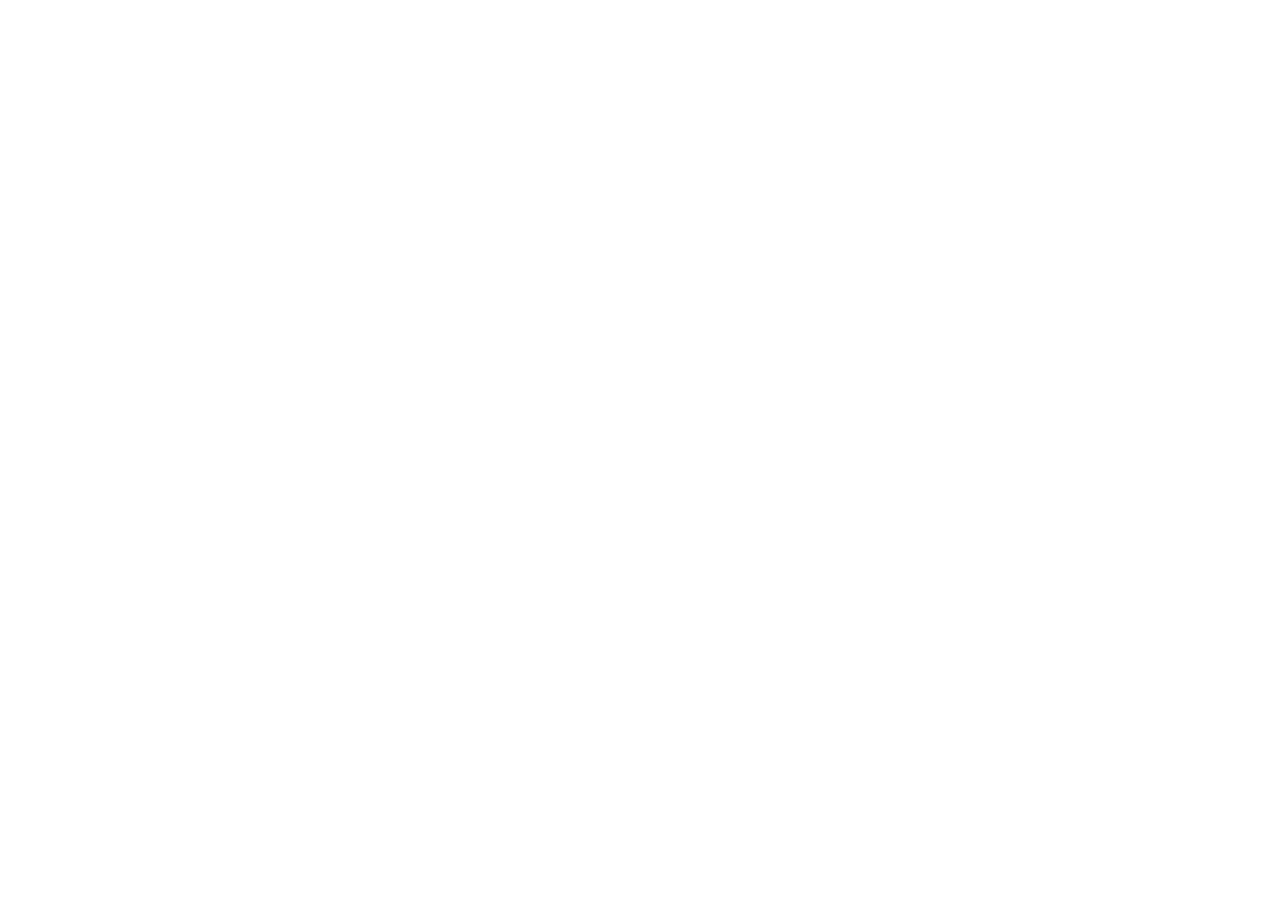
==== src/html/index.html @ c3bbf48b "feat: add sctructure project" ====
<!DOCTYPE html>
<html lang="ru">

<head>
	<meta charset="UTF-8">
	<meta name="viewport" content="width=device-width, initial-scale=1.0">
	<title>Document</title>
	<link rel="stylesheet" href="https://cdn.jsdelivr.net/npm/swiper@11/swiper-bundle.min.css" />
	<link rel="stylesheet" href="/css/main.min.css">

</head>

<body>

	

	<script src="https://cdn.jsdelivr.net/npm/swiper@11/swiper-bundle.min.js"></script>
	<script src="/js/main.js"></script>
</body>

</html>
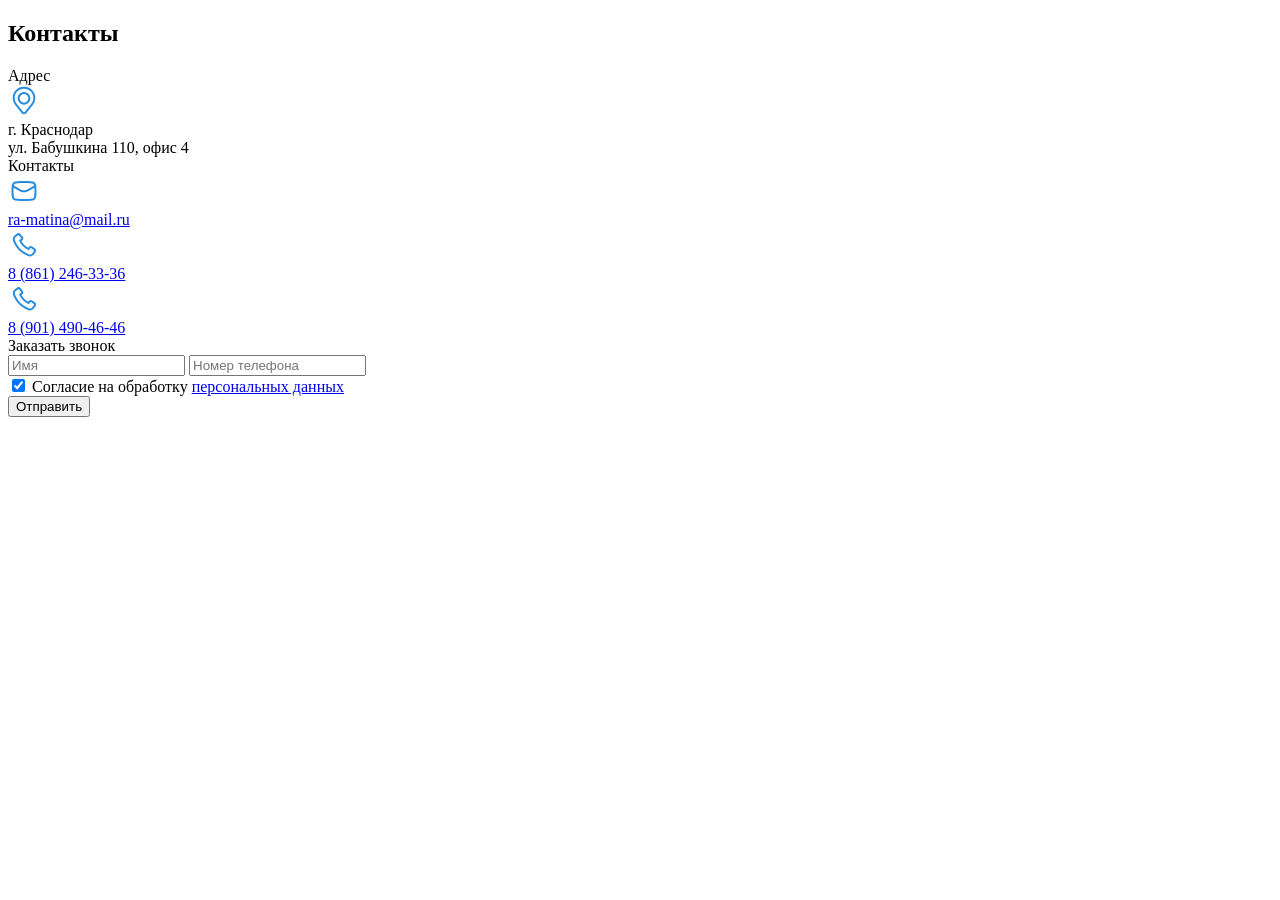
==== commit 76cc27ae: "feat: add contacts section, form" ====
--- a/src/html/index.html
+++ b/src/html/index.html
@@ -6,13 +6,79 @@
 	<meta name="viewport" content="width=device-width, initial-scale=1.0">
 	<title>Document</title>
 	<link rel="stylesheet" href="https://cdn.jsdelivr.net/npm/swiper@11/swiper-bundle.min.css" />
+	<link rel="preconnect" href="https://fonts.googleapis.com">
+	<link rel="preconnect" href="https://fonts.gstatic.com" crossorigin>
+	<link href="https://fonts.googleapis.com/css2?family=Open+Sans:ital,wght@0,300..800;1,300..800&display=swap"
+		rel="stylesheet">
 	<link rel="stylesheet" href="/css/main.min.css">
 
 </head>
 
 <body>
 
-	
+	<main class="main">
+		<section class="contacts">
+			<div class="container">
+				<div class="contacts-inner">
+					<div class="contacts-inner__decor"></div>
+					<div class="contacts-info">
+						<h2 class="contacts-info__title title">Контакты</h2>
+						<div class="contacts-group">
+							<div class="contacts-group__label">Адрес</div>
+							<div class="contacts-group-item">
+								<div class="contacts-group-item__icon">
+									<img src="../img/location.svg" alt="">
+								</div>
+								<div class="contacts-group-item__value">г. Краснодар <br> ул. Бабушкина 110, офис 4
+								</div>
+							</div>
+						</div>
+						<div class="contacts-group">
+							<div class="contacts-group__label">Контакты</div>
+							<div class="contacts-group-item">
+								<div class="contacts-group-item__icon">
+									<img src="../img/mail.svg" alt="">
+								</div>
+								<div class="contacts-group-item__value">
+									<a href="mailto:ra-matina@mail.ru">ra-matina@mail.ru</a>
+								</div>
+							</div>
+							<div class="contacts-group-item">
+								<div class="contacts-group-item__icon">
+									<img src="../img/phone.svg" alt="">
+								</div>
+								<div class="contacts-group-item__value">
+									<a href="tel:88612463336">8 (861) 246-33-36</a>
+								</div>
+							</div>
+							<div class="contacts-group-item">
+								<div class="contacts-group-item__icon">
+									<img src="../img/phone.svg" alt="">
+								</div>
+								<div class="contacts-group-item__value">
+									<a href="tel:+79014904646">8 (901) 490-46-46</a>
+								</div>
+							</div>
+						</div>
+					</div>
+					<form class="contacts-form" action="#" method="POST">
+						<div class="contacts-form__title">Заказать звонок</div>
+						<input class="contacts-form__field" type="text" name="name" placeholder="Имя">
+						<input class="contacts-form__field" type="tel" name="phone" placeholder="Номер телефона">
+						<div class="contacts-form-checkbox">
+							<input class="contacts-form-checkbox__input" type="checkbox" id="checkbox" checked>
+							<label class="contacts-form-checkbox__label" for="checkbox">
+								Согласие на обработку <a href="#">персональных данных</a>
+							</label>
+						</div>
+						<button class="contacts-form__button button">Отправить</button>
+					</form>
+				</div>
+			</div>
+		</section>
+		<!-- /.contacts -->
+	</main>
+	<!-- /.main -->
 
 	<script src="https://cdn.jsdelivr.net/npm/swiper@11/swiper-bundle.min.js"></script>
 	<script src="/js/main.js"></script>
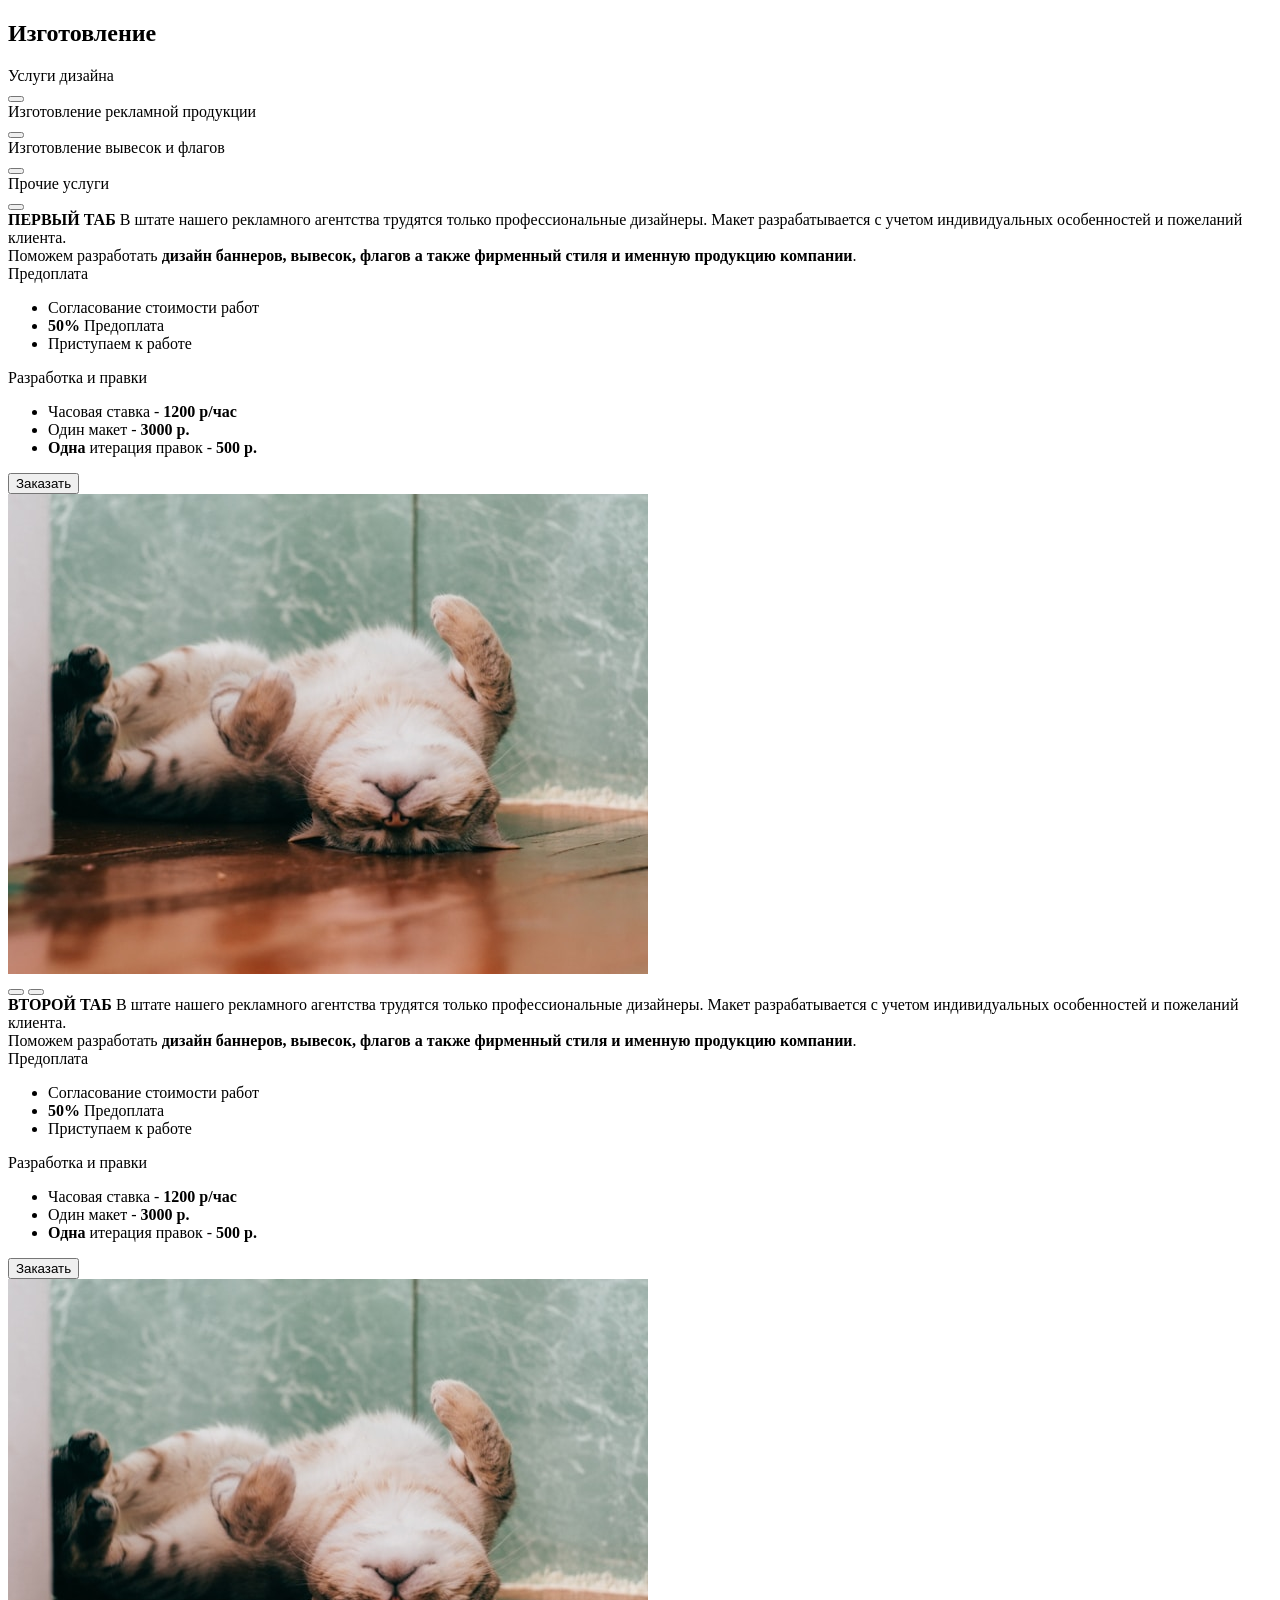
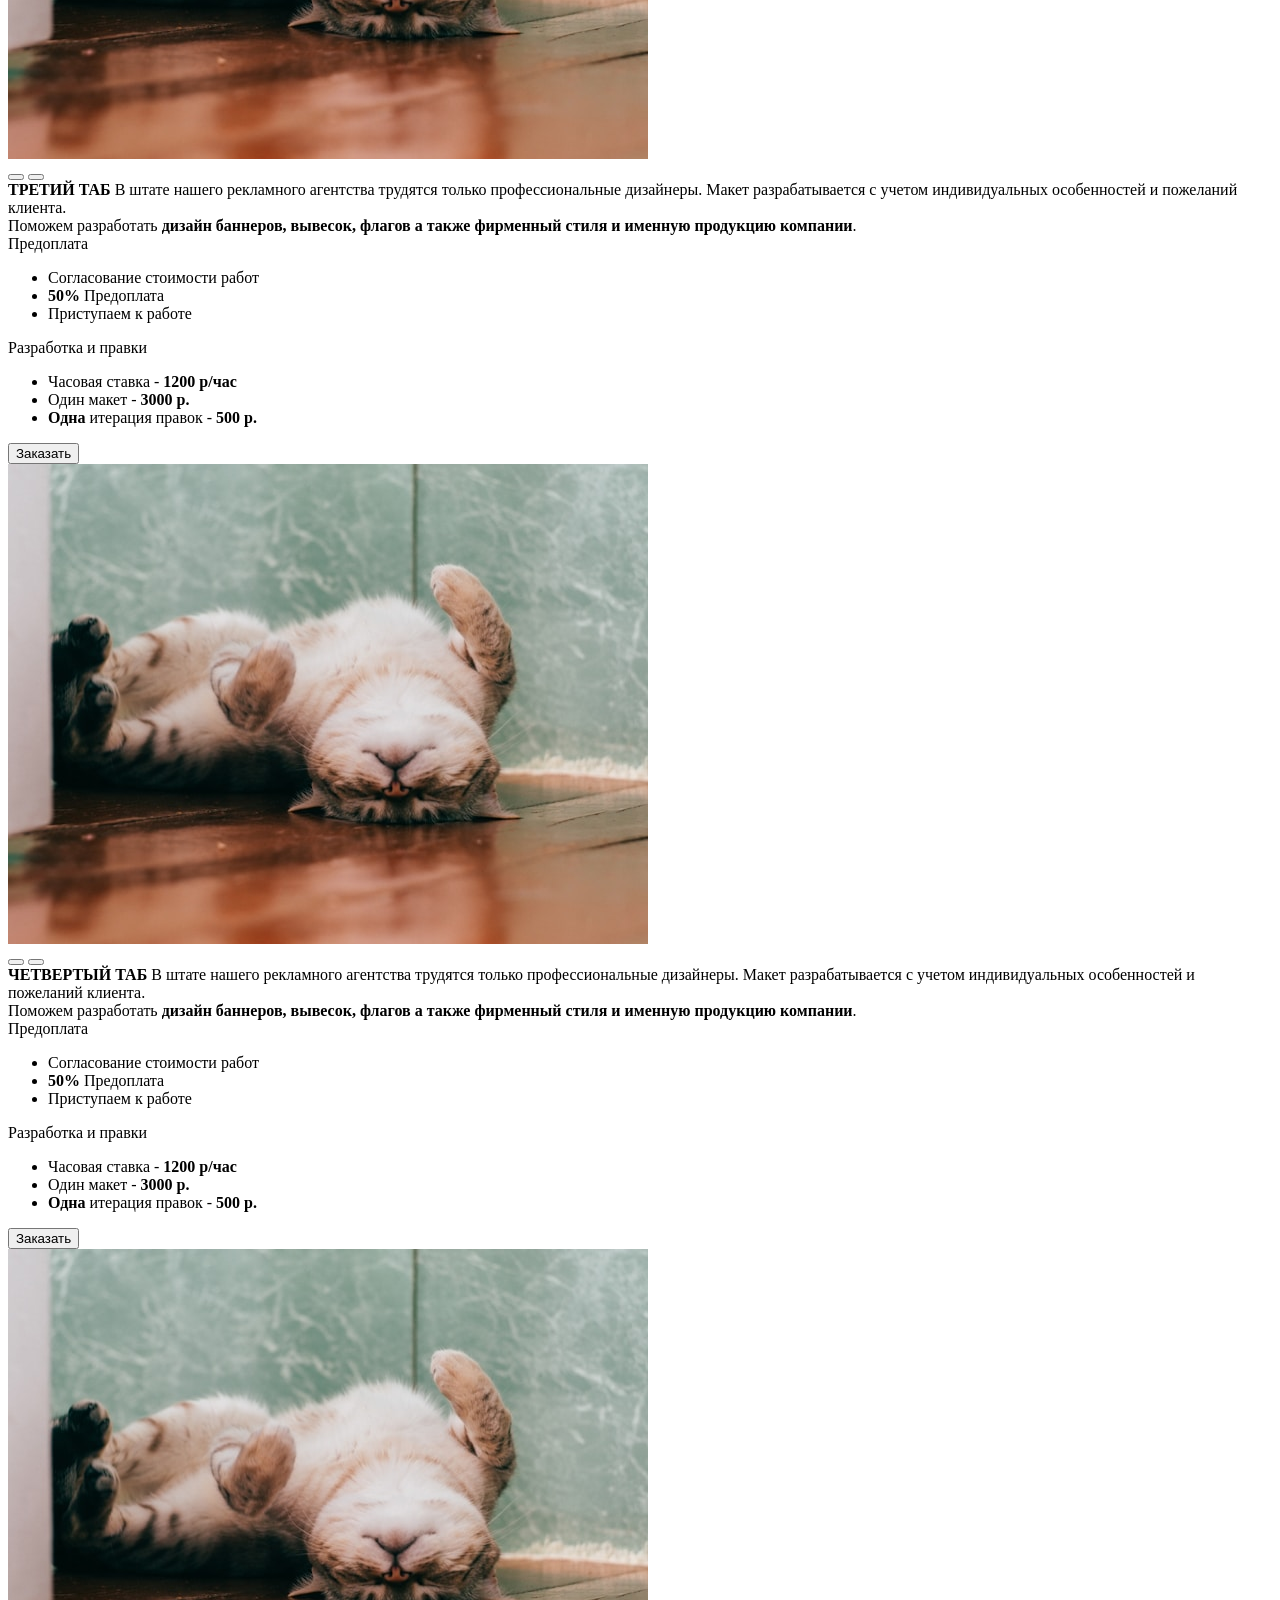
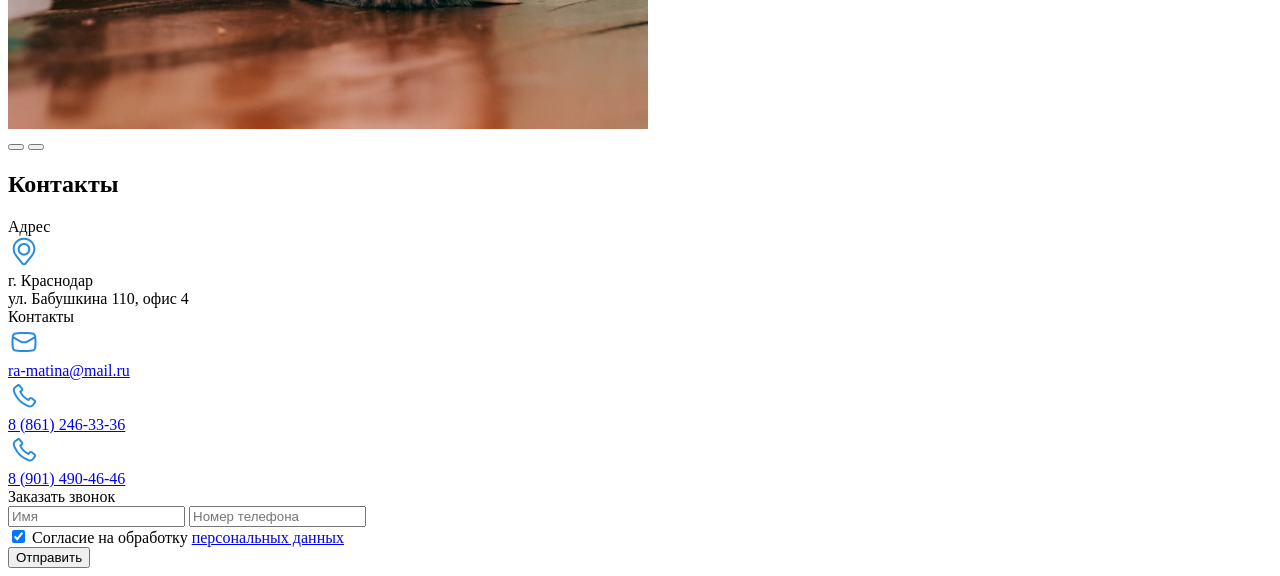
==== commit 01b2ee97: "feat: add tabs section" ====
--- a/src/html/index.html
+++ b/src/html/index.html
@@ -17,6 +17,231 @@
 <body>
 
 	<main class="main">
+		<section class="services">
+			<div class="container">
+				<div class="services-inner">
+					<h2 class="services__title title">Изготовление</h2>
+					<div class="services-tabs">
+						<div class="services-tabs-item active" data-tab="1">
+							<div class="services-tabs-item__icon"></div>
+							<div class="services-tabs-item__title">Услуги дизайна</div>
+							<button class="services-tabs-item__button"></button>
+						</div>
+						<div class="services-tabs-item" data-tab="2">
+							<div class="services-tabs-item__icon"></div>
+							<div class="services-tabs-item__title">Изготовление рекламной продукции</div>
+							<button class="services-tabs-item__button"></button>
+						</div>
+						<div class="services-tabs-item" data-tab="3">
+							<div class="services-tabs-item__icon"></div>
+							<div class="services-tabs-item__title">Изготовление вывесок и флагов</div>
+							<button class="services-tabs-item__button"></button>
+						</div>
+						<div class="services-tabs-item" data-tab="4">
+							<div class="services-tabs-item__icon"></div>
+							<div class="services-tabs-item__title">Прочие услуги</div>
+							<button class="services-tabs-item__button"></button>
+						</div>
+					</div>
+					<div class="services-content">
+						<div class="services-content-item active" data-tab="1">
+							<div class="services-content-item-info">
+								<div class="services-content-item__description">
+									<strong>ПЕРВЫЙ ТАБ</strong>
+									В штате нашего рекламного агентства трудятся только профессиональные дизайнеры.
+									Макет
+									разрабатывается
+									с учетом индивидуальных особенностей и пожеланий клиента. <br>
+									Поможем разработать <strong>дизайн баннеров, вывесок, флагов а также фирменный стиля
+										и
+										именную
+										продукцию компании</strong>.
+								</div>
+								<div class="services-content-item-conditions">
+									<div class="services-content-item-conditions__label">Предоплата</div>
+									<ul class="services-content-item-conditions__list">
+										<li>Согласование стоимости работ</li>
+										<li><b>50%</b> Предоплата</li>
+										<li>Приступаем к работе</li>
+									</ul>
+								</div>
+								<div class="services-content-item-conditions">
+									<div class="services-content-item-conditions__label">Разработка и правки</div>
+									<ul class="services-content-item-conditions__list">
+										<li>Часовая ставка - <b>1200 р/час</b></li>
+										<li>Один макет - <b>3000 р.</b></li>
+										<li><b>Одна</b> итерация правок - <b>500 р.</b></li>
+									</ul>
+								</div>
+								<button class="services-content-item__button button">Заказать</button>
+							</div>
+							<div class="swiper services-content-item-slider">
+								<div class="swiper-wrapper">
+									<div class="swiper-slide">
+										<img src="../img/slider-image-1.jpg" alt="">
+									</div>
+									<div class="swiper-slide">
+										<img src="../img/slider-image-2.jpg" alt="">
+									</div>
+									<div class="swiper-slide">
+										<img src="../img/slider-image-3.jpg" alt="">
+									</div>
+								</div>
+								<div class="swiper-pagination services-content-item-slider-pagination"></div>
+								<button class="services-content-item-slider-button-prev"></button>
+								<button class="services-content-item-slider-button-next"></button>
+							</div>
+						</div>
+						<div class="services-content-item" data-tab="2">
+							<div class="services-content-item-info">
+								<div class="services-content-item__description">
+									<strong>ВТОРОЙ ТАБ</strong>
+									В штате нашего рекламного агентства трудятся только профессиональные дизайнеры.
+									Макет
+									разрабатывается
+									с учетом индивидуальных особенностей и пожеланий клиента. <br>
+									Поможем разработать <strong>дизайн баннеров, вывесок, флагов а также фирменный стиля
+										и
+										именную
+										продукцию компании</strong>.
+								</div>
+								<div class="services-content-item-conditions">
+									<div class="services-content-item-conditions__label">Предоплата</div>
+									<ul class="services-content-item-conditions__list">
+										<li>Согласование стоимости работ</li>
+										<li><b>50%</b> Предоплата</li>
+										<li>Приступаем к работе</li>
+									</ul>
+								</div>
+								<div class="services-content-item-conditions">
+									<div class="services-content-item-conditions__label">Разработка и правки</div>
+									<ul class="services-content-item-conditions__list">
+										<li>Часовая ставка - <b>1200 р/час</b></li>
+										<li>Один макет - <b>3000 р.</b></li>
+										<li><b>Одна</b> итерация правок - <b>500 р.</b></li>
+									</ul>
+								</div>
+								<button class="services-content-item__button button">Заказать</button>
+							</div>
+							<div class="swiper services-content-item-slider">
+								<div class="swiper-wrapper">
+									<div class="swiper-slide">
+										<img class="noPicture" src="../img/slider-image-1.jpg" alt="">
+									</div>
+									<div class="swiper-slide">
+										<img src="../img/slider-image-2.jpg" alt="">
+									</div>
+									<div class="swiper-slide">
+										<img src="../img/slider-image-3.jpg" alt="">
+									</div>
+								</div>
+								<div class="swiper-pagination services-content-item-slider-pagination"></div>
+								<button class="services-content-item-slider-button-prev"></button>
+								<button class="services-content-item-slider-button-next"></button>
+							</div>
+						</div>
+						<div class="services-content-item" data-tab="3">
+							<div class="services-content-item-info">
+								<div class="services-content-item__description">
+									<strong>ТРЕТИЙ ТАБ</strong>
+									В штате нашего рекламного агентства трудятся только профессиональные дизайнеры.
+									Макет
+									разрабатывается
+									с учетом индивидуальных особенностей и пожеланий клиента. <br>
+									Поможем разработать <strong>дизайн баннеров, вывесок, флагов а также фирменный стиля
+										и
+										именную
+										продукцию компании</strong>.
+								</div>
+								<div class="services-content-item-conditions">
+									<div class="services-content-item-conditions__label">Предоплата</div>
+									<ul class="services-content-item-conditions__list">
+										<li>Согласование стоимости работ</li>
+										<li><b>50%</b> Предоплата</li>
+										<li>Приступаем к работе</li>
+									</ul>
+								</div>
+								<div class="services-content-item-conditions">
+									<div class="services-content-item-conditions__label">Разработка и правки</div>
+									<ul class="services-content-item-conditions__list">
+										<li>Часовая ставка - <b>1200 р/час</b></li>
+										<li>Один макет - <b>3000 р.</b></li>
+										<li><b>Одна</b> итерация правок - <b>500 р.</b></li>
+									</ul>
+								</div>
+								<button class="services-content-item__button button">Заказать</button>
+							</div>
+							<div class="swiper services-content-item-slider">
+								<div class="swiper-wrapper">
+									<div class="swiper-slide">
+										<img class="noPicture" src="../img/slider-image-1.jpg" alt="">
+									</div>
+									<div class="swiper-slide">
+										<img src="../img/slider-image-2.jpg" alt="">
+									</div>
+									<div class="swiper-slide">
+										<img src="../img/slider-image-3.jpg" alt="">
+									</div>
+								</div>
+								<div class="swiper-pagination services-content-item-slider-pagination"></div>
+								<button class="services-content-item-slider-button-prev"></button>
+								<button class="services-content-item-slider-button-next"></button>
+							</div>
+						</div>
+						<div class="services-content-item" data-tab="4">
+							<div class="services-content-item-info">
+								<div class="services-content-item__description">
+									<strong>ЧЕТВЕРТЫЙ ТАБ</strong>
+									В штате нашего рекламного агентства трудятся только профессиональные дизайнеры.
+									Макет
+									разрабатывается
+									с учетом индивидуальных особенностей и пожеланий клиента. <br>
+									Поможем разработать <strong>дизайн баннеров, вывесок, флагов а также фирменный стиля
+										и
+										именную
+										продукцию компании</strong>.
+								</div>
+								<div class="services-content-item-conditions">
+									<div class="services-content-item-conditions__label">Предоплата</div>
+									<ul class="services-content-item-conditions__list">
+										<li>Согласование стоимости работ</li>
+										<li><b>50%</b> Предоплата</li>
+										<li>Приступаем к работе</li>
+									</ul>
+								</div>
+								<div class="services-content-item-conditions">
+									<div class="services-content-item-conditions__label">Разработка и правки</div>
+									<ul class="services-content-item-conditions__list">
+										<li>Часовая ставка - <b>1200 р/час</b></li>
+										<li>Один макет - <b>3000 р.</b></li>
+										<li><b>Одна</b> итерация правок - <b>500 р.</b></li>
+									</ul>
+								</div>
+								<button class="services-content-item__button button">Заказать</button>
+							</div>
+							<div class="swiper services-content-item-slider">
+								<div class="swiper-wrapper">
+									<div class="swiper-slide">
+										<img class="noPicture" src="../img/slider-image-1.jpg" alt="">
+									</div>
+									<div class="swiper-slide">
+										<img src="../img/slider-image-2.jpg" alt="">
+									</div>
+									<div class="swiper-slide">
+										<img src="../img/slider-image-3.jpg" alt="">
+									</div>
+								</div>
+								<div class="swiper-pagination services-content-item-slider-pagination"></div>
+								<button class="services-content-item-slider-button-prev"></button>
+								<button class="services-content-item-slider-button-next"></button>
+							</div>
+						</div>
+					</div>
+				</div>
+			</div>
+		</section>
+		<!-- /.services -->
+
 		<section class="contacts">
 			<div class="container">
 				<div class="contacts-inner">
@@ -63,8 +288,9 @@
 					</div>
 					<form class="contacts-form" action="#" method="POST">
 						<div class="contacts-form__title">Заказать звонок</div>
-						<input class="contacts-form__field" type="text" name="name" placeholder="Имя">
-						<input class="contacts-form__field" type="tel" name="phone" placeholder="Номер телефона">
+						<input class="contacts-form__field" type="text" name="name" placeholder="Имя" required>
+						<input class="contacts-form__field" type="tel" name="phone" placeholder="Номер телефона"
+							required>
 						<div class="contacts-form-checkbox">
 							<input class="contacts-form-checkbox__input" type="checkbox" id="checkbox" checked>
 							<label class="contacts-form-checkbox__label" for="checkbox">
@@ -72,6 +298,7 @@
 							</label>
 						</div>
 						<button class="contacts-form__button button">Отправить</button>
+						<div class="contacts-form__result"></div>
 					</form>
 				</div>
 			</div>
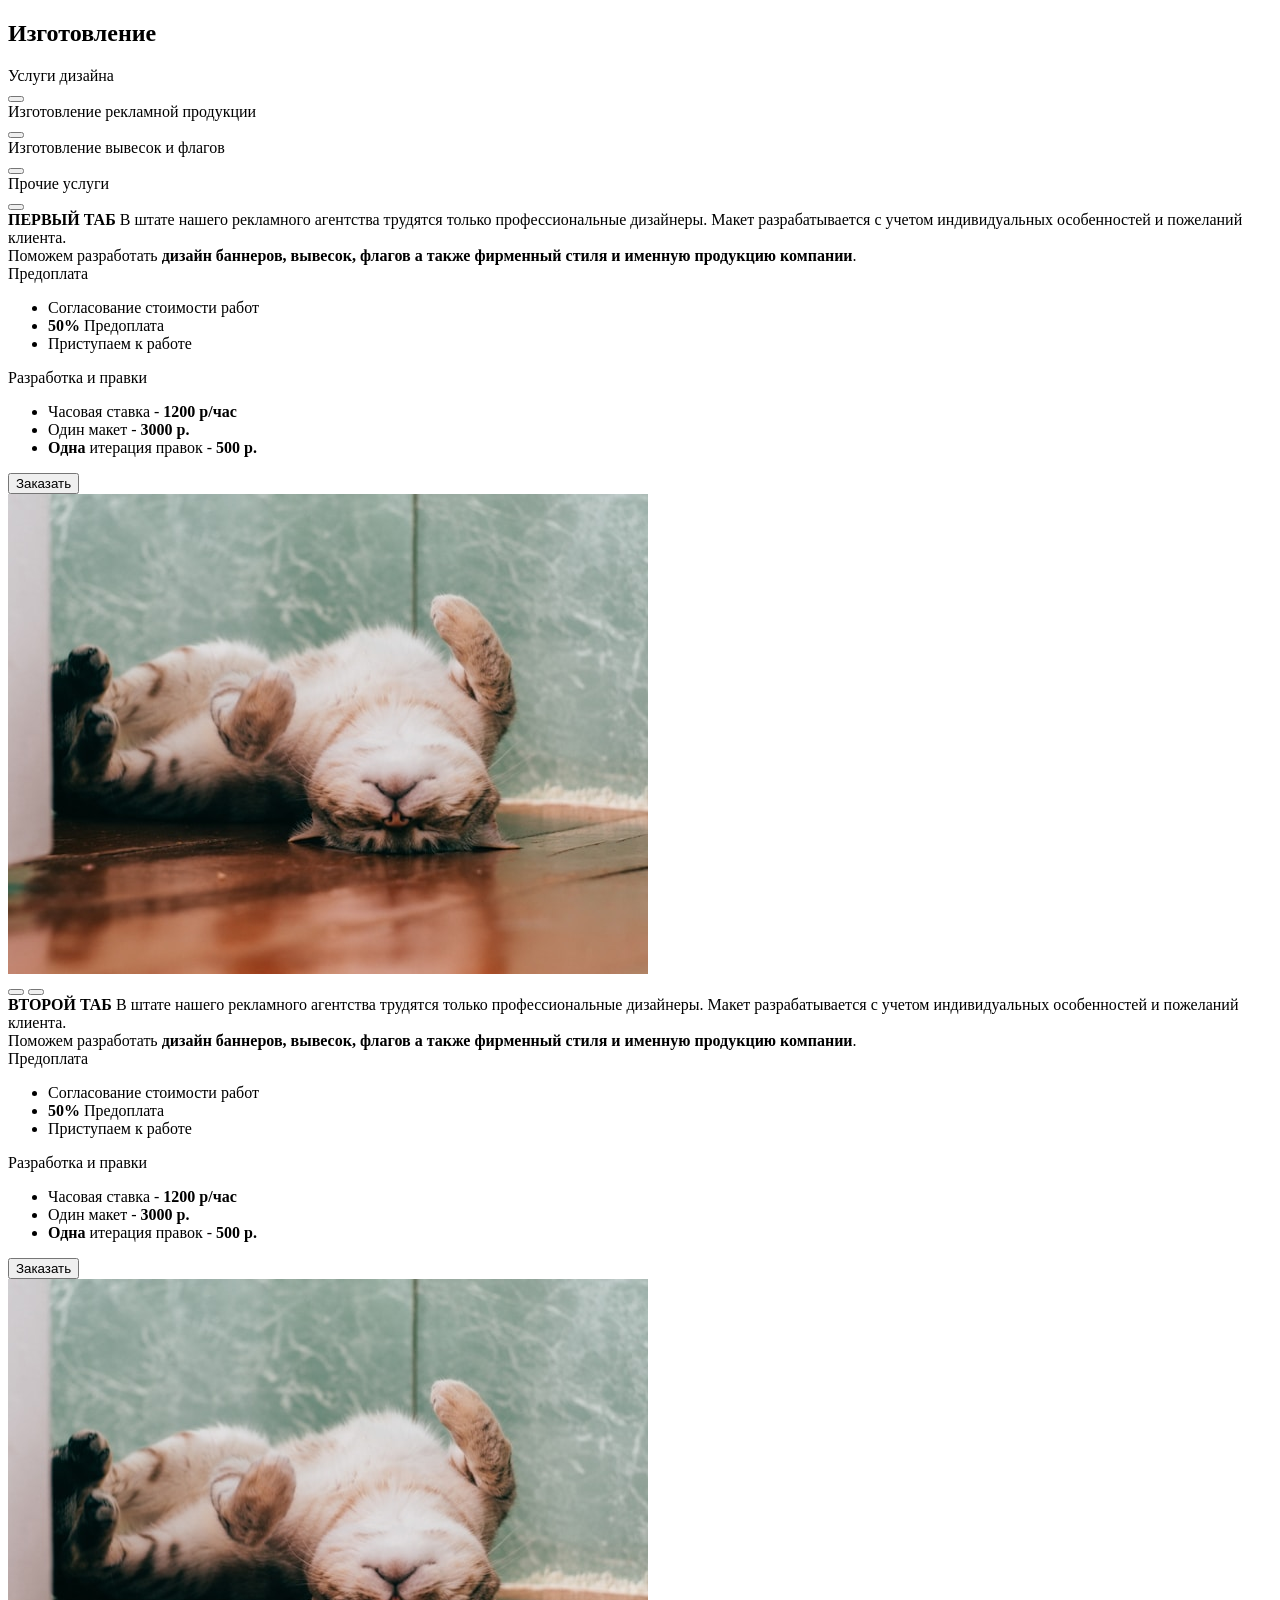
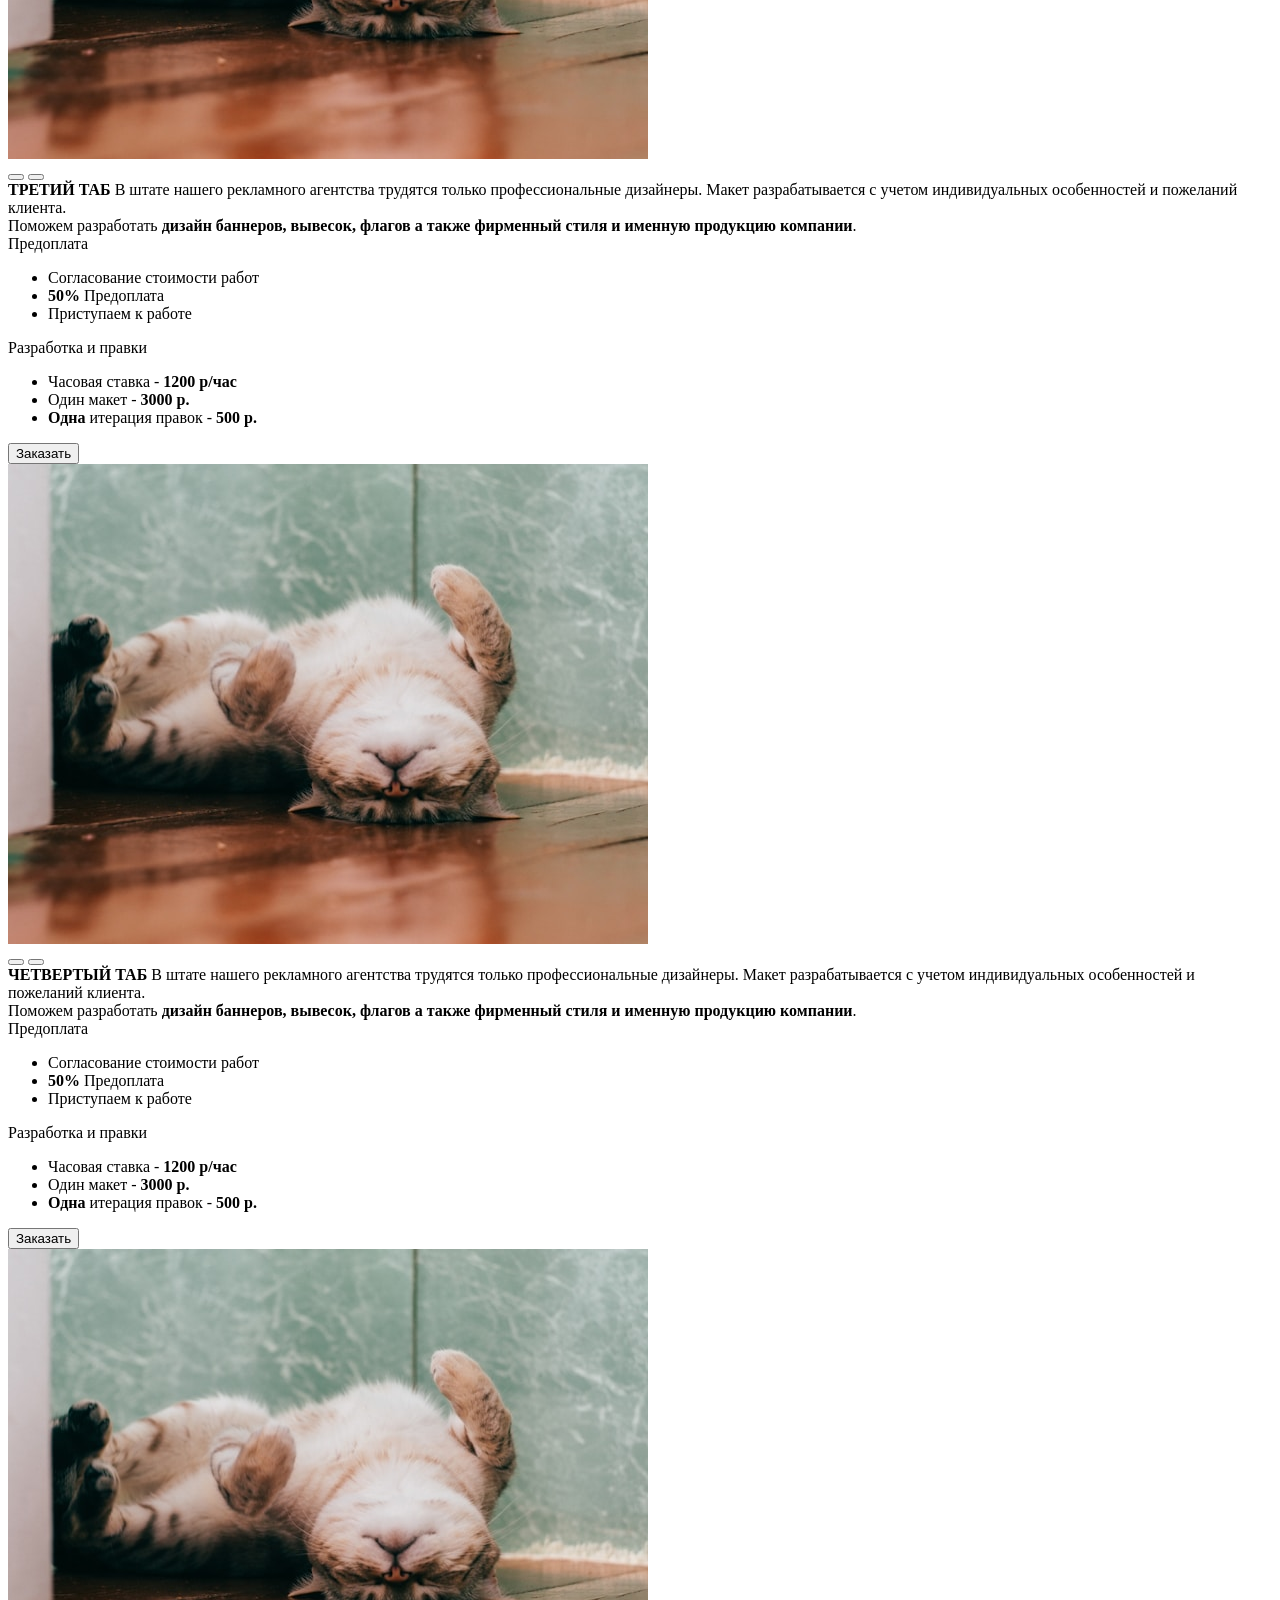
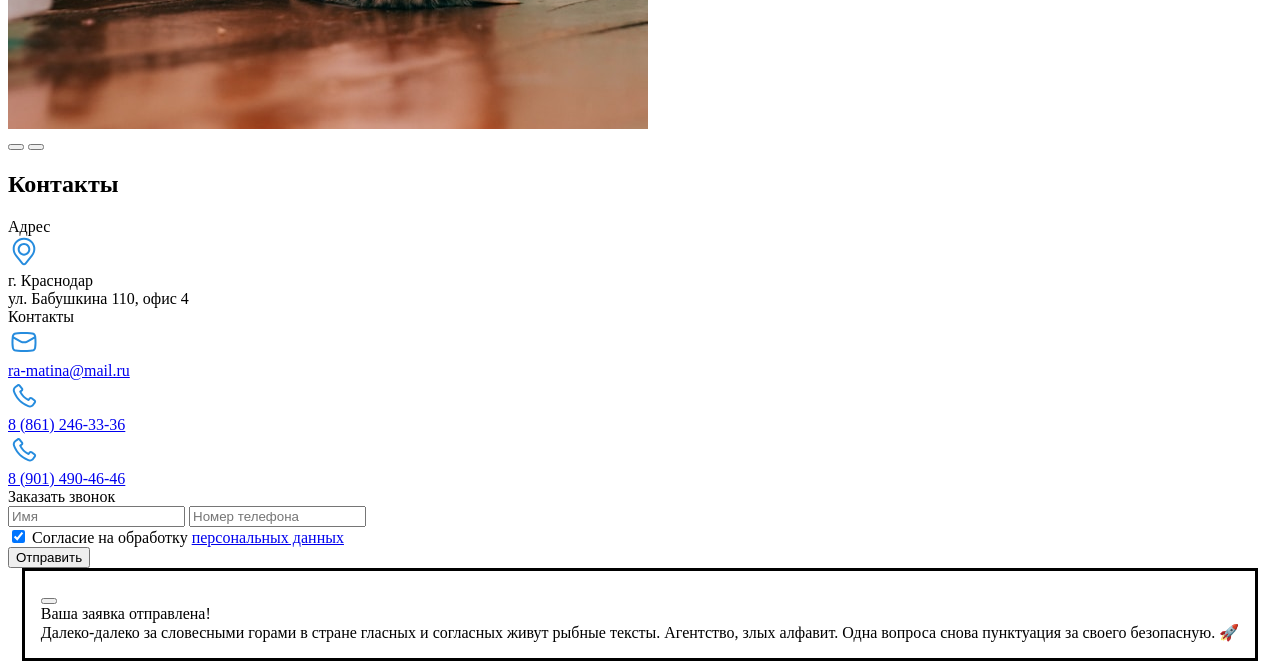
==== commit 9451f56e: "feat: add popup for form" ====
--- a/src/html/index.html
+++ b/src/html/index.html
@@ -307,6 +307,16 @@
 	</main>
 	<!-- /.main -->
 
+	<div class="popup-wrapper" data-popup="success">
+		<dialog class="popup" open>
+			<button class="popup__close"></button>
+			<div class="popup__title">Ваша заявка отправлена!</div>
+			<div class="popup-body">
+				Далеко-далеко за словесными горами в стране гласных и согласных живут рыбные тексты. Агентство, злых алфавит. Одна вопроса снова пунктуация за своего безопасную. 🚀
+			</div>
+		</dialog>
+	</div>
+
 	<script src="https://cdn.jsdelivr.net/npm/swiper@11/swiper-bundle.min.js"></script>
 	<script src="/js/main.js"></script>
 </body>
